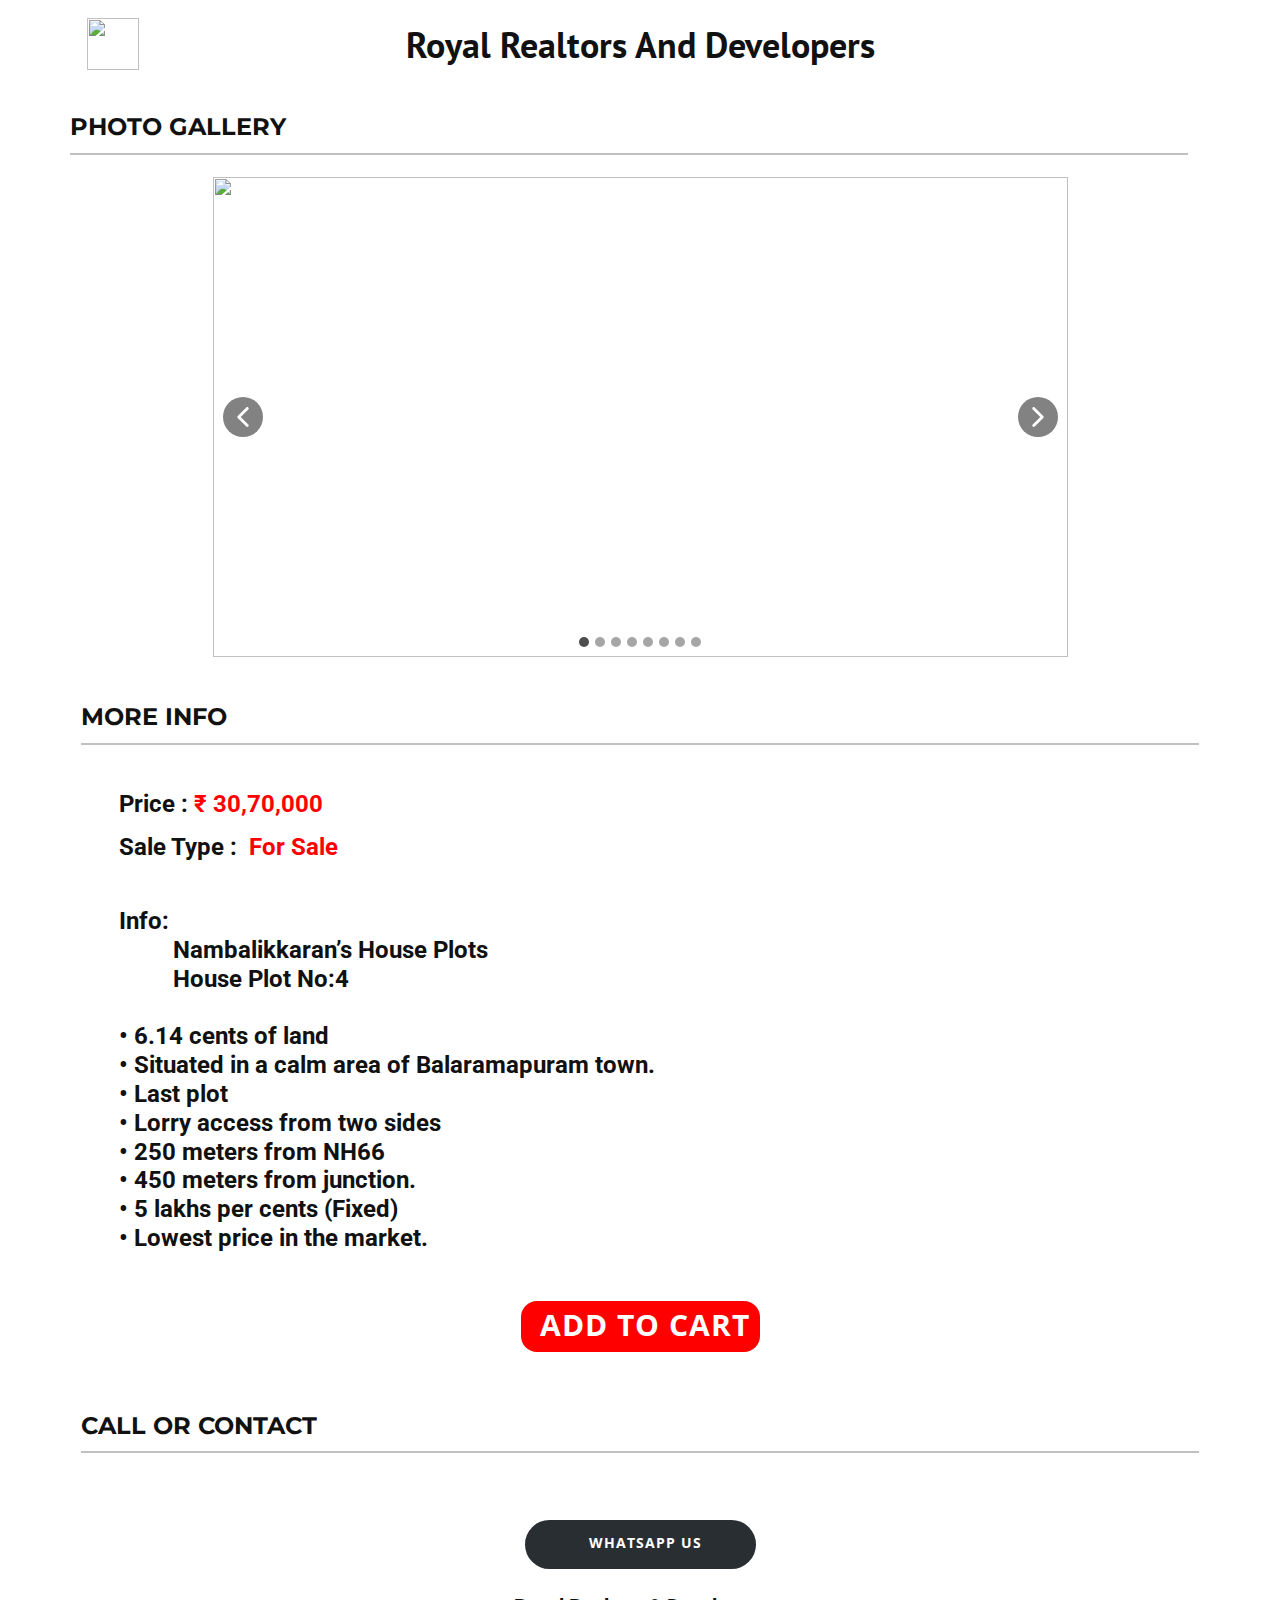
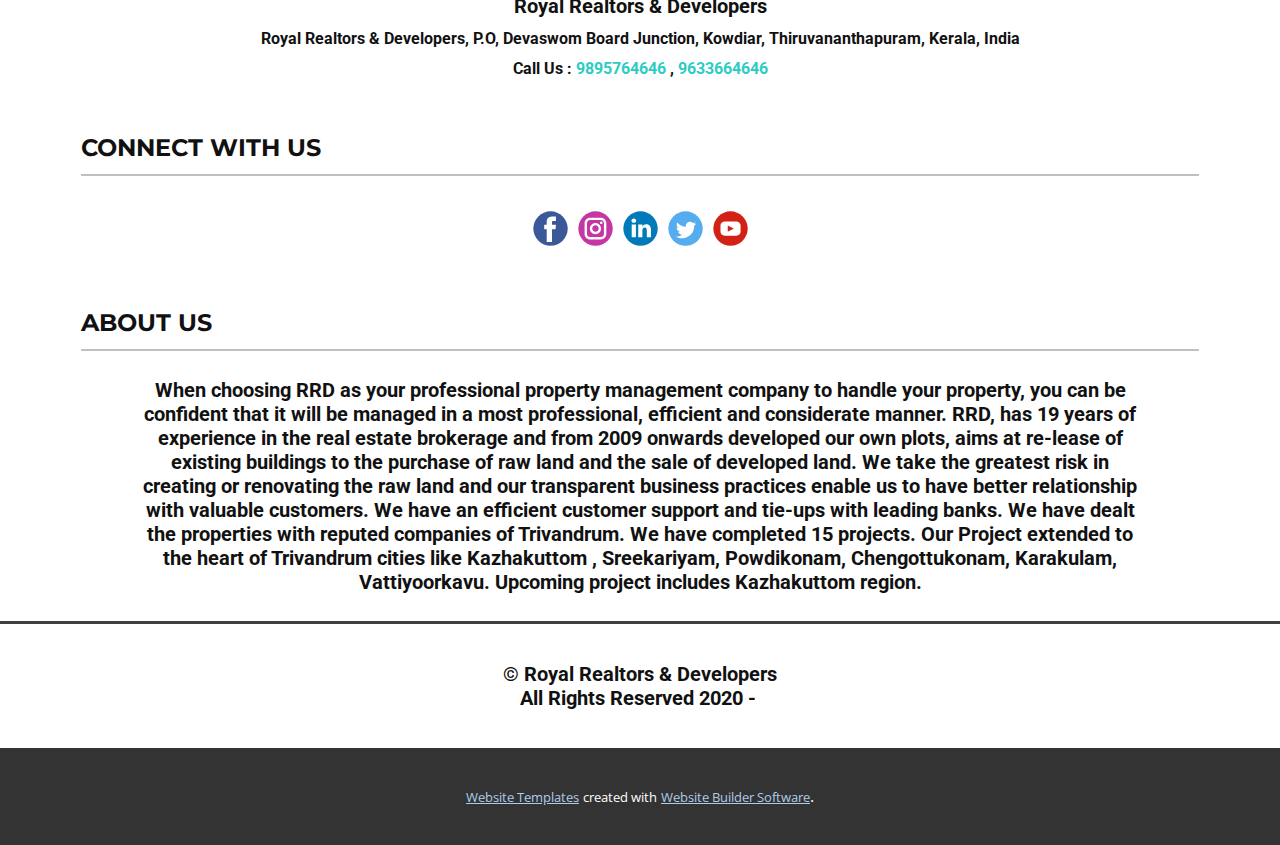
==== Location1.html @ 9d39d1f1 "Add files via upload" ====
<!DOCTYPE html>
<html style="font-size: 16px;"><head>
    <meta name="viewport" content="width=device-width, initial-scale=1.0">
    <meta charset="utf-8">
    <meta name="keywords" content="real estate">
    <meta name="description" content="When choosing RRD as your professional property management company to handle your property, you can be confident that it will be managed in a most professional, efficient and considerate manner. RRD, has 19 years of experience in the real estate brokerage and from 2009 onwards developed our own plots, aims at re-lease of existing buildings to the purchase of raw land and the sale of developed land. We take the greatest risk in creating or renovating the raw land and our transparent business practices enable us to have a  better relationship with valuable customers. We have an efficient customer support and tie-ups with leading banks. We have dealt the properties with reputed companies of Trivandrum. We have completed 15 projects. Our Project extended to the heart of Trivandrum cities like Kazhakuttom , Sreekariyam, Powdikonam, Chengottukonam, Karakulam, Vattiyoorkavu. Upcoming project includes Kazhakuttom region.">
    <meta name="page_type" content="np-template-header-footer-from-plugin">
    <meta property="og:title" content="Royal Realtors And Developers">
    <meta property="og:description" content="When choosing RRD as your professional property management company to handle your property, you can be confident that it will be managed in a most professional, efficient and considerate manner. RRD, has 19 years of experience in the real estate brokerage and from 2009 onwards developed our own plots, aims at re-lease of existing buildings to the purchase of raw land and the sale of developed land. We take the greatest risk in creating or renovating the raw land and our transparent business practices enable us to 
 better relationship with valuable customers. We have an efficient customer support and tie-ups with leading banks. We have dealt the properties with reputed companies of Trivandrum. We have completed 15 projects. Our Project extended to the heart of Trivandrum cities like Kazhakuttom , Sreekariyam, Powdikonam, Chengottukonam, Karakulam, Vattiyoorkavu. Upcoming project includes Kazhakuttom region.">
    <meta property="og:image" content="https://royalrealtorsanddevelopers.com/images/Capture.PNG">
    <meta property="og:url" content="https://royalrealtorsanddevelopers.com/">
    <title>Location1</title>
    <link rel="stylesheet" href="nicepage.css" media="screen">
<link rel="stylesheet" href="Location1.css" media="screen">
    <script class="u-script" type="text/javascript" src="jquery.js" defer=""></script>
    <script class="u-script" type="text/javascript" src="nicepage.js" defer=""></script>
    <link id="u-theme-google-font" rel="stylesheet" href="https://fonts.googleapis.com/css?family=Roboto:100,100i,300,300i,400,400i,500,500i,700,700i,900,900i|Open+Sans:300,300i,400,400i,500,500i,600,600i,700,700i,800,800i">
    <link id="u-page-google-font" rel="stylesheet" href="https://fonts.googleapis.com/css?family=Montserrat:100,100i,200,200i,300,300i,400,400i,500,500i,600,600i,700,700i,800,800i,900,900i|PT+Sans:400,400i,700,700i">
    
    
    
    
    
    
    
    <script type="application/ld+json">{
		"@context": "http://schema.org",
		"@type": "Organization",
		"name": "Site1",
		"logo": "images/RD.png"
}</script>
    <meta name="theme-color" content="#478ac9">
    <meta property="og:type" content="website">
  </head>
  <body class="u-body u-overlap u-xl-mode"><header class="u-clearfix u-header u-header" id="sec-b1ee"><div class="u-clearfix u-sheet u-sheet-1">
        <a href="https://nicepage.com" class="u-image u-logo u-image-1" data-image-width="376" data-image-height="376" title="Royal Realtors And Developers" target="_blank">
          <img src="images/RD.png" class="u-logo-image u-logo-image-1">
        </a>
        <h2 class="u-custom-font u-font-pt-sans u-text u-text-default u-text-1">Royal Realtors And Developers</h2>
      </div></header>
    <section class="u-align-center u-clearfix u-section-1" id="carousel_2ff1">
      <div class="u-clearfix u-sheet u-sheet-1">
        <h3 class="u-custom-font u-font-montserrat u-text u-text-default u-text-1">PHOTO GALLERY</h3>
        <div class="u-border-2 u-border-grey-25 u-expanded-width-sm u-expanded-width-xs u-line u-line-horizontal u-line-1"></div>
        <div class="u-carousel u-expanded-width-sm u-expanded-width-xs u-gallery u-gallery-slider u-layout-carousel u-lightbox u-no-transition u-show-text-none u-gallery-1" id="carousel-d2d5" data-interval="3000" data-u-ride="carousel">
          <ol class="u-absolute-hcenter u-carousel-indicators u-carousel-indicators-1">
            <li data-u-target="#carousel-d2d5" data-u-slide-to="0" class="u-active u-grey-70 u-shape-circle" style="width: 10px; height: 10px;"></li>
            <li data-u-target="#carousel-d2d5" data-u-slide-to="1" class="u-grey-70 u-shape-circle" style="width: 10px; height: 10px;"></li>
            <li data-u-target="#carousel-d2d5" data-u-slide-to="2" class="u-grey-70 u-shape-circle" style="width: 10px; height: 10px;"></li>
            <li data-u-target="#carousel-d2d5" data-u-slide-to="3" class="u-grey-70 u-shape-circle" style="width: 10px; height: 10px;"></li>
            <li data-u-target="#carousel-d2d5" data-u-slide-to="4" class="u-grey-70 u-shape-circle" style="width: 10px; height: 10px;"></li>
            <li data-u-target="#carousel-d2d5" data-u-slide-to="5" class="u-grey-70 u-shape-circle" style="width: 10px; height: 10px;"></li>
            <li data-u-target="#carousel-d2d5" data-u-slide-to="6" class="u-grey-70 u-shape-circle" style="width: 10px; height: 10px;"></li>
            <li data-u-target="#carousel-d2d5" data-u-slide-to="7" class="u-grey-70 u-shape-circle" style="width: 10px; height: 10px;"></li>
          </ol>
          <div class="u-carousel-inner u-gallery-inner" role="listbox">
            <div class="u-active u-carousel-item u-effect-hover-zoom u-gallery-item u-carousel-item-1">
              <div class="u-back-slide" data-image-width="1280" data-image-height="853">
                <img class="u-back-image u-expanded" src="images/590e5642c9843cd0bc4e6ba8551881e6516415a4ea1345f6e442e38b2df51c5eec482bec0491bcd483e52f38b1252feae409e28e91f0597064be2d_1280.jpg">
              </div>
              <div class="u-align-center u-over-slide u-shading u-valign-bottom u-over-slide-1">
                <h3 class="u-gallery-heading">Sample Title</h3>
                <p class="u-gallery-text">Sample Text</p>
              </div>
            </div>
            <div class="u-carousel-item u-effect-hover-zoom u-gallery-item u-carousel-item-2">
              <div class="u-back-slide" data-image-width="1280" data-image-height="853">
                <img class="u-back-image u-expanded" src="images/58fcbdb01c2e2a2086f4619d7ab061e01f08f7cf4d8986356956641debf6da3e0650141b98f0b48730e9c8c05ffc197c6cccabd06b8dfc4f2fd293_1280.jpg">
              </div>
              <div class="u-align-center u-over-slide u-shading u-valign-bottom u-over-slide-2">
                <h3 class="u-gallery-heading">Sample Title</h3>
                <p class="u-gallery-text">Sample Text</p>
              </div>
            </div>
            <div class="u-carousel-item u-effect-hover-zoom u-gallery-item u-carousel-item-3" data-image-width="1280" data-image-height="852">
              <div class="u-back-slide">
                <img class="u-back-image u-expanded" src="images/d18e6d2af24914d0b882b11bbdefa2b4f7e20efd5489ebe715fe7b8fc31196ff6f82b089f350cbb0705ab23460b01c6a4dc98a6c7d9b26a32f5463_1280.jpg">
              </div>
              <div class="u-align-center u-over-slide u-shading u-valign-bottom u-over-slide-3">
                <h3 class="u-gallery-heading"></h3>
                <p class="u-gallery-text"></p>
              </div>
              <style data-mode="XL"></style>
              <style data-mode="LG"></style>
              <style data-mode="MD"></style>
              <style data-mode="SM" data-visited="true"></style>
              <style data-mode="XS" data-visited="true"></style>
            </div>
            <div class="u-carousel-item u-effect-hover-zoom u-gallery-item u-carousel-item-4" data-image-width="1280" data-image-height="854">
              <div class="u-back-slide">
                <img class="u-back-image u-expanded" src="images/3fb2133cadc5987c70ceada76b0f1e65855e15e6e66bc5dcd00f9c823361b6dbe8cf00a1124fa290e280594bf26bf7623d11e26c12d0a24aa17253_1280.jpg">
              </div>
              <div class="u-align-center u-over-slide u-shading u-valign-bottom u-over-slide-4">
                <h3 class="u-gallery-heading"></h3>
                <p class="u-gallery-text"></p>
              </div>
              <style data-mode="XL"></style>
              <style data-mode="LG"></style>
              <style data-mode="MD"></style>
              <style data-mode="SM" data-visited="true"></style>
              <style data-mode="XS" data-visited="true"></style>
            </div>
            <div class="u-carousel-item u-effect-hover-zoom u-gallery-item u-carousel-item-5" data-image-width="1280" data-image-height="853">
              <div class="u-back-slide">
                <img class="u-back-image u-expanded" src="images/f7792eae783a4cba93d1e8199212bc32e83614878aabf1c8a07573dd4c50be8c74aaac55f8b8408001f465eae0656f93c340de7c969a3b70f84010_1280.jpg">
              </div>
              <div class="u-align-center u-over-slide u-shading u-valign-bottom u-over-slide-5">
                <h3 class="u-gallery-heading"></h3>
                <p class="u-gallery-text"></p>
              </div>
              <style data-mode="XL"></style>
              <style data-mode="LG"></style>
              <style data-mode="MD"></style>
              <style data-mode="SM" data-visited="true"></style>
              <style data-mode="XS" data-visited="true"></style>
            </div>
            <div class="u-carousel-item u-effect-hover-zoom u-gallery-item u-carousel-item-6" data-image-width="1280" data-image-height="853">
              <div class="u-back-slide">
                <img class="u-back-image u-expanded" src="images/73648f85df98ddde2e33e15a2dccb6cdaaf2d7b7ce01a9cd71805e27a13dcb724381d9591a0b8a05b9e05db5ae8a9bd6d921c2214d1762406c962d_1280.jpg">
              </div>
              <div class="u-align-center u-over-slide u-shading u-valign-bottom u-over-slide-6">
                <h3 class="u-gallery-heading"></h3>
                <p class="u-gallery-text"></p>
              </div>
              <style data-mode="XL"></style>
              <style data-mode="LG"></style>
              <style data-mode="MD"></style>
              <style data-mode="SM" data-visited="true"></style>
              <style data-mode="XS" data-visited="true"></style>
            </div>
            <div class="u-carousel-item u-effect-hover-zoom u-gallery-item u-carousel-item-7" data-image-width="1280" data-image-height="854">
              <div class="u-back-slide">
                <img class="u-back-image u-expanded" src="images/2d8bbfc86cb6087122ffff1c66a5096d2543ff55342c0626e1d8d8d49f1c3b5e306816e7b6b1b5e67ea3aeecd54884dfebed16296fbf1a8965df97_1280.jpg">
              </div>
              <div class="u-align-center u-over-slide u-shading u-valign-bottom u-over-slide-7">
                <h3 class="u-gallery-heading"></h3>
                <p class="u-gallery-text"></p>
              </div>
              <style data-mode="XL"></style>
              <style data-mode="LG"></style>
              <style data-mode="MD"></style>
              <style data-mode="SM" data-visited="true"></style>
              <style data-mode="XS" data-visited="true"></style>
            </div>
            <div class="u-carousel-item u-effect-hover-zoom u-gallery-item u-carousel-item-8" data-image-width="1280" data-image-height="853">
              <div class="u-back-slide">
                <img class="u-back-image u-expanded" src="images/c733d10cbdf00662755f454e500145939c266580ed39a26cb7cc3b9be3c23f81f43ade120c67b13ee83c80afc3b2d7bc4faf7811c46c7748695272_1280.jpg">
              </div>
              <div class="u-align-center u-over-slide u-shading u-valign-bottom u-over-slide-8">
                <h3 class="u-gallery-heading"></h3>
                <p class="u-gallery-text"></p>
              </div>
              <style data-mode="XL"></style>
              <style data-mode="LG"></style>
              <style data-mode="MD"></style>
              <style data-mode="SM" data-visited="true"></style>
              <style data-mode="XS" data-visited="true"></style>
            </div>
          </div>
          <a class="u-absolute-vcenter u-carousel-control u-carousel-control-prev u-grey-70 u-icon-circle u-opacity u-opacity-70 u-spacing-10 u-text-white u-carousel-control-1" href="#carousel-d2d5" role="button" data-u-slide="prev">
            <span aria-hidden="true">
              <svg viewBox="0 0 451.847 451.847"><path d="M97.141,225.92c0-8.095,3.091-16.192,9.259-22.366L300.689,9.27c12.359-12.359,32.397-12.359,44.751,0
c12.354,12.354,12.354,32.388,0,44.748L173.525,225.92l171.903,171.909c12.354,12.354,12.354,32.391,0,44.744
c-12.354,12.365-32.386,12.365-44.745,0l-194.29-194.281C100.226,242.115,97.141,234.018,97.141,225.92z"></path></svg>
            </span>
            <span class="sr-only">
              <svg viewBox="0 0 451.847 451.847"><path d="M97.141,225.92c0-8.095,3.091-16.192,9.259-22.366L300.689,9.27c12.359-12.359,32.397-12.359,44.751,0
c12.354,12.354,12.354,32.388,0,44.748L173.525,225.92l171.903,171.909c12.354,12.354,12.354,32.391,0,44.744
c-12.354,12.365-32.386,12.365-44.745,0l-194.29-194.281C100.226,242.115,97.141,234.018,97.141,225.92z"></path></svg>
            </span>
          </a>
          <a class="u-absolute-vcenter u-carousel-control u-carousel-control-next u-grey-70 u-icon-circle u-opacity u-opacity-70 u-spacing-10 u-text-white u-carousel-control-2" href="#carousel-d2d5" role="button" data-u-slide="next">
            <span aria-hidden="true">
              <svg viewBox="0 0 451.846 451.847"><path d="M345.441,248.292L151.154,442.573c-12.359,12.365-32.397,12.365-44.75,0c-12.354-12.354-12.354-32.391,0-44.744
L278.318,225.92L106.409,54.017c-12.354-12.359-12.354-32.394,0-44.748c12.354-12.359,32.391-12.359,44.75,0l194.287,194.284
c6.177,6.18,9.262,14.271,9.262,22.366C354.708,234.018,351.617,242.115,345.441,248.292z"></path></svg>
            </span>
            <span class="sr-only">
              <svg viewBox="0 0 451.846 451.847"><path d="M345.441,248.292L151.154,442.573c-12.359,12.365-32.397,12.365-44.75,0c-12.354-12.354-12.354-32.391,0-44.744
L278.318,225.92L106.409,54.017c-12.354-12.359-12.354-32.394,0-44.748c12.354-12.359,32.391-12.359,44.75,0l194.287,194.284
c6.177,6.18,9.262,14.271,9.262,22.366C354.708,234.018,351.617,242.115,345.441,248.292z"></path></svg>
            </span>
          </a>
        </div>
      </div>
    </section>
    <section class="u-align-center u-clearfix u-section-2" id="carousel_0eda">
      <div class="u-clearfix u-sheet u-valign-middle-xs u-sheet-1">
        <h3 class="u-custom-font u-font-montserrat u-text u-text-default u-text-1">MORE INFO</h3>
        <div class="u-border-2 u-border-grey-25 u-line u-line-horizontal u-line-1"></div>
        <h4 class="u-text u-text-default u-text-2">Price : <span class="u-text-custom-color-3">₹ 30,70,000</span>
        </h4>
        <h4 class="u-text u-text-default u-text-3">Sale Type :&nbsp;<font color="#ff0000">&nbsp;For Sale</font>
        </h4>
        <h4 class="u-align-left u-text u-text-4">Info:&nbsp;<br>&nbsp; &nbsp; &nbsp; &nbsp; &nbsp;Nambalikkaran’s House Plots&nbsp;<br>&nbsp; &nbsp; &nbsp; &nbsp; &nbsp;House Plot No:4<br>
          <br>• 6.14 cents of land&nbsp;<br>• Situated in a calm area of Balaramapuram town.<br>• Last plot<br>• Lorry access from two sides&nbsp;<br>• 250 meters from NH66<br>• 450 meters from junction.<br>• 5 lakhs per cents (Fixed)<br>• Lowest price in the market.<br>
          <br>
        </h4>
        <a href="https://wa.me/p/3936791296411048/919895764646" class="u-border-none u-btn u-btn-round u-button-style u-custom-color-3 u-hover-custom-color-4 u-radius-16 u-btn-1" target="_blank"><span class="u-file-icon u-icon"><img src="images/891407.png" alt=""></span>&nbsp;Add to Cart
        </a>
      </div>
    </section>
    <section class="u-align-center u-clearfix u-section-3" id="carousel_b245">
      <div class="u-clearfix u-sheet u-sheet-1">
        <h3 class="u-custom-font u-font-montserrat u-text u-text-default u-text-1">CALL OR CONTACT</h3>
        <div class="u-border-2 u-border-grey-25 u-line u-line-horizontal u-line-1"></div>
        <a href="https://nicepage.com/joomla-page-builder" class="u-border-none u-btn u-btn-round u-button-style u-hover-custom-color-2 u-palette-1-dark-3 u-radius-50 u-text-hover-white u-btn-1"><span class="u-file-icon u-icon"><img src="images/1384055.png" alt=""></span>&nbsp;&nbsp;Whatsapp us
        </a>
        <h5 class="u-text u-text-default u-text-2"> Royal Realtors &amp; Developers</h5>
        <h6 class="u-text u-text-default u-text-3"> Royal Realtors &amp; Developers, P.O, Devaswom Board Junction, Kowdiar, Thiruvananthapuram, Kerala, India </h6>
        <h6 class="u-text u-text-default u-text-4">Call Us : <span class="u-text-palette-4-base">
            <a href="tel:9895764646" class="u-active-none u-border-none u-btn u-button-link u-button-style u-hover-none u-none u-text-palette-4-base u-btn-2">9895764646</a>
          </span>, <span class="u-text-palette-4-base">
            <a href="tel:9633664646" class="u-active-none u-border-none u-btn u-button-link u-button-style u-hover-none u-none u-text-palette-4-base u-btn-3">9633664646</a>
          </span>
        </h6>
      </div>
    </section>
    <section class="u-align-center u-clearfix u-section-4" id="carousel_00d2">
      <div class="u-clearfix u-sheet u-sheet-1">
        <h3 class="u-custom-font u-font-montserrat u-text u-text-default u-text-1">connect with us</h3>
        <div class="u-border-2 u-border-grey-25 u-line u-line-horizontal u-line-1"></div>
        <div class="u-social-icons u-spacing-10 u-social-icons-1">
          <a class="u-social-url" title="FaceBook" target="_blank" href="https://www.facebook.com/royalrealtorsdevelopers/"><span class="u-icon u-social-facebook u-social-icon u-icon-1"><svg class="u-svg-link" preserveAspectRatio="xMidYMin slice" viewBox="0 0 112 112" style=""><use xmlns:xlink="http://www.w3.org/1999/xlink" xlink:href="#svg-ef6e"></use></svg><svg class="u-svg-content" viewBox="0 0 112 112" x="0" y="0" id="svg-ef6e"><circle fill="currentColor" cx="56.1" cy="56.1" r="55"></circle><path fill="#FFFFFF" d="M73.5,31.6h-9.1c-1.4,0-3.6,0.8-3.6,3.9v8.5h12.6L72,58.3H60.8v40.8H43.9V58.3h-8V43.9h8v-9.2
c0-6.7,3.1-17,17-17h12.5v13.9H73.5z"></path></svg></span>
          </a>
          <a class="u-social-url" title="Instagram" target="_blank" href="https://www.instagram.com/royalrealtorsanddevelopers"><span class="u-icon u-social-icon u-social-instagram u-icon-2"><svg class="u-svg-link" preserveAspectRatio="xMidYMin slice" viewBox="0 0 112 112" style=""><use xmlns:xlink="http://www.w3.org/1999/xlink" xlink:href="#svg-b1e0"></use></svg><svg class="u-svg-content" viewBox="0 0 112 112" x="0" y="0" id="svg-b1e0"><circle fill="currentColor" cx="56.1" cy="56.1" r="55"></circle><path fill="#FFFFFF" d="M55.9,38.2c-9.9,0-17.9,8-17.9,17.9C38,66,46,74,55.9,74c9.9,0,17.9-8,17.9-17.9C73.8,46.2,65.8,38.2,55.9,38.2
z M55.9,66.4c-5.7,0-10.3-4.6-10.3-10.3c-0.1-5.7,4.6-10.3,10.3-10.3c5.7,0,10.3,4.6,10.3,10.3C66.2,61.8,61.6,66.4,55.9,66.4z"></path><path fill="#FFFFFF" d="M74.3,33.5c-2.3,0-4.2,1.9-4.2,4.2s1.9,4.2,4.2,4.2s4.2-1.9,4.2-4.2S76.6,33.5,74.3,33.5z"></path><path fill="#FFFFFF" d="M73.1,21.3H38.6c-9.7,0-17.5,7.9-17.5,17.5v34.5c0,9.7,7.9,17.6,17.5,17.6h34.5c9.7,0,17.5-7.9,17.5-17.5V38.8
C90.6,29.1,82.7,21.3,73.1,21.3z M83,73.3c0,5.5-4.5,9.9-9.9,9.9H38.6c-5.5,0-9.9-4.5-9.9-9.9V38.8c0-5.5,4.5-9.9,9.9-9.9h34.5
c5.5,0,9.9,4.5,9.9,9.9V73.3z"></path></svg></span>
          </a>
          <a class="u-social-url" target="_blank" data-type="LinkedIn" title="LinkedIn" href="https://www.linkedin.com/in/royal-realtors-and-developers-364358211"><span class="u-icon u-social-icon u-social-linkedin u-icon-3"><svg class="u-svg-link" preserveAspectRatio="xMidYMin slice" viewBox="0 0 112 112" style=""><use xmlns:xlink="http://www.w3.org/1999/xlink" xlink:href="#svg-7217"></use></svg><svg class="u-svg-content" viewBox="0 0 112 112" x="0" y="0" id="svg-7217"><circle fill="currentColor" cx="56.1" cy="56.1" r="55"></circle><path fill="#FFFFFF" d="M41.3,83.7H27.9V43.4h13.4V83.7z M34.6,37.9L34.6,37.9c-4.6,0-7.5-3.1-7.5-7c0-4,3-7,7.6-7s7.4,3,7.5,7
            C42.2,34.8,39.2,37.9,34.6,37.9z M89.6,83.7H76.2V62.2c0-5.4-1.9-9.1-6.8-9.1c-3.7,0-5.9,2.5-6.9,4.9c-0.4,0.9-0.4,2.1-0.4,3.3v22.5
            H48.7c0,0,0.2-36.5,0-40.3h13.4v5.7c1.8-2.7,5-6.7,12.1-6.7c8.8,0,15.4,5.8,15.4,18.1V83.7z"></path></svg></span>
          </a>
          <a class="u-social-url" title="Twitter" target="_blank" href="https://www.twitter.com/RoyalRealtorsa1"><span class="u-icon u-social-icon u-social-twitter u-icon-4"><svg class="u-svg-link" preserveAspectRatio="xMidYMin slice" viewBox="0 0 112 112" style=""><use xmlns:xlink="http://www.w3.org/1999/xlink" xlink:href="#svg-a0a5"></use></svg><svg class="u-svg-content" viewBox="0 0 112 112" x="0" y="0" id="svg-a0a5"><circle fill="currentColor" class="st0" cx="56.1" cy="56.1" r="55"></circle><path fill="#FFFFFF" d="M83.8,47.3c0,0.6,0,1.2,0,1.7c0,17.7-13.5,38.2-38.2,38.2C38,87.2,31,85,25,81.2c1,0.1,2.1,0.2,3.2,0.2
c6.3,0,12.1-2.1,16.7-5.7c-5.9-0.1-10.8-4-12.5-9.3c0.8,0.2,1.7,0.2,2.5,0.2c1.2,0,2.4-0.2,3.5-0.5c-6.1-1.2-10.8-6.7-10.8-13.1
c0-0.1,0-0.1,0-0.2c1.8,1,3.9,1.6,6.1,1.7c-3.6-2.4-6-6.5-6-11.2c0-2.5,0.7-4.8,1.8-6.7c6.6,8.1,16.5,13.5,27.6,14
c-0.2-1-0.3-2-0.3-3.1c0-7.4,6-13.4,13.4-13.4c3.9,0,7.3,1.6,9.8,4.2c3.1-0.6,5.9-1.7,8.5-3.3c-1,3.1-3.1,5.8-5.9,7.4
c2.7-0.3,5.3-1,7.7-2.1C88.7,43,86.4,45.4,83.8,47.3z"></path></svg></span>
          </a>
          <a class="u-social-url" target="_blank" data-type="YouTube" title="YouTube" href="https://www.youtube.com/channel/UCu6lJDwfxgoMOw1WSIhPGRQ"><span class="u-icon u-social-icon u-social-youtube u-icon-5"><svg class="u-svg-link" preserveAspectRatio="xMidYMin slice" viewBox="0 0 112 112" style=""><use xmlns:xlink="http://www.w3.org/1999/xlink" xlink:href="#svg-9778"></use></svg><svg class="u-svg-content" viewBox="0 0 112 112" x="0" y="0" id="svg-9778"><circle fill="currentColor" cx="56.1" cy="56.1" r="55"></circle><path fill="#FFFFFF" d="M74.9,33.3H37.3c-7.4,0-13.4,6-13.4,13.4v18.8c0,7.4,6,13.4,13.4,13.4h37.6c7.4,0,13.4-6,13.4-13.4V46.7 C88.3,39.3,82.3,33.3,74.9,33.3L74.9,33.3z M65.9,57l-17.6,8.4c-0.5,0.2-1-0.1-1-0.6V47.5c0-0.5,0.6-0.9,1-0.6l17.6,8.9 C66.4,56,66.4,56.8,65.9,57L65.9,57z"></path></svg></span>
          </a>
        </div>
      </div>
    </section>
    <section class="u-align-center u-clearfix u-section-5" id="carousel_a1bf">
      <div class="u-clearfix u-sheet u-sheet-1">
        <h3 class="u-custom-font u-font-montserrat u-text u-text-default u-text-1">ABOUT US</h3>
        <div class="u-border-2 u-border-grey-25 u-line u-line-horizontal u-line-1"></div>
        <h5 class="u-text u-text-2"> When choosing RRD as your professional property management company to handle your property, you can be confident that it will be managed in a most professional, efficient and considerate manner. RRD, has 19 years of experience in the real estate brokerage and from 2009 onwards developed our own plots, aims at re-lease of existing buildings to the purchase of raw land and the sale of developed land. We take the greatest risk in creating or renovating the raw land and our transparent business practices enable us to have&nbsp;better relationship with valuable customers. We have an efficient customer support and tie-ups with leading banks. We have dealt the properties with reputed companies of Trivandrum. We have completed 15 projects. Our Project extended to the heart of Trivandrum cities like Kazhakuttom , Sreekariyam, Powdikonam, Chengottukonam, Karakulam, Vattiyoorkavu. Upcoming project includes Kazhakuttom region.</h5>
      </div>
    </section>
    <section class="u-border-3 u-border-grey-75 u-border-no-bottom u-border-no-left u-border-no-right u-clearfix u-section-6" id="sec-41e7">
      <div class="u-clearfix u-sheet u-valign-middle u-sheet-1">
        <h5 class="u-align-center u-text u-text-1"> © Royal Realtors &amp; Developers</h5>
        <h5 class="u-align-center u-text u-text-2"> All Rights Reserved 2020 -&nbsp;</h5>
      </div>
    </section>
    
    
    
    <section class="u-backlink u-clearfix u-grey-80">
      <a class="u-link" href="https://nicepage.com/website-templates" target="_blank">
        <span>Website Templates</span>
      </a>
      <p class="u-text">
        <span>created with</span>
      </p>
      <a class="u-link" href="" target="_blank">
        <span>Website Builder Software</span>
      </a>. 
    </section>
  
</body></html>
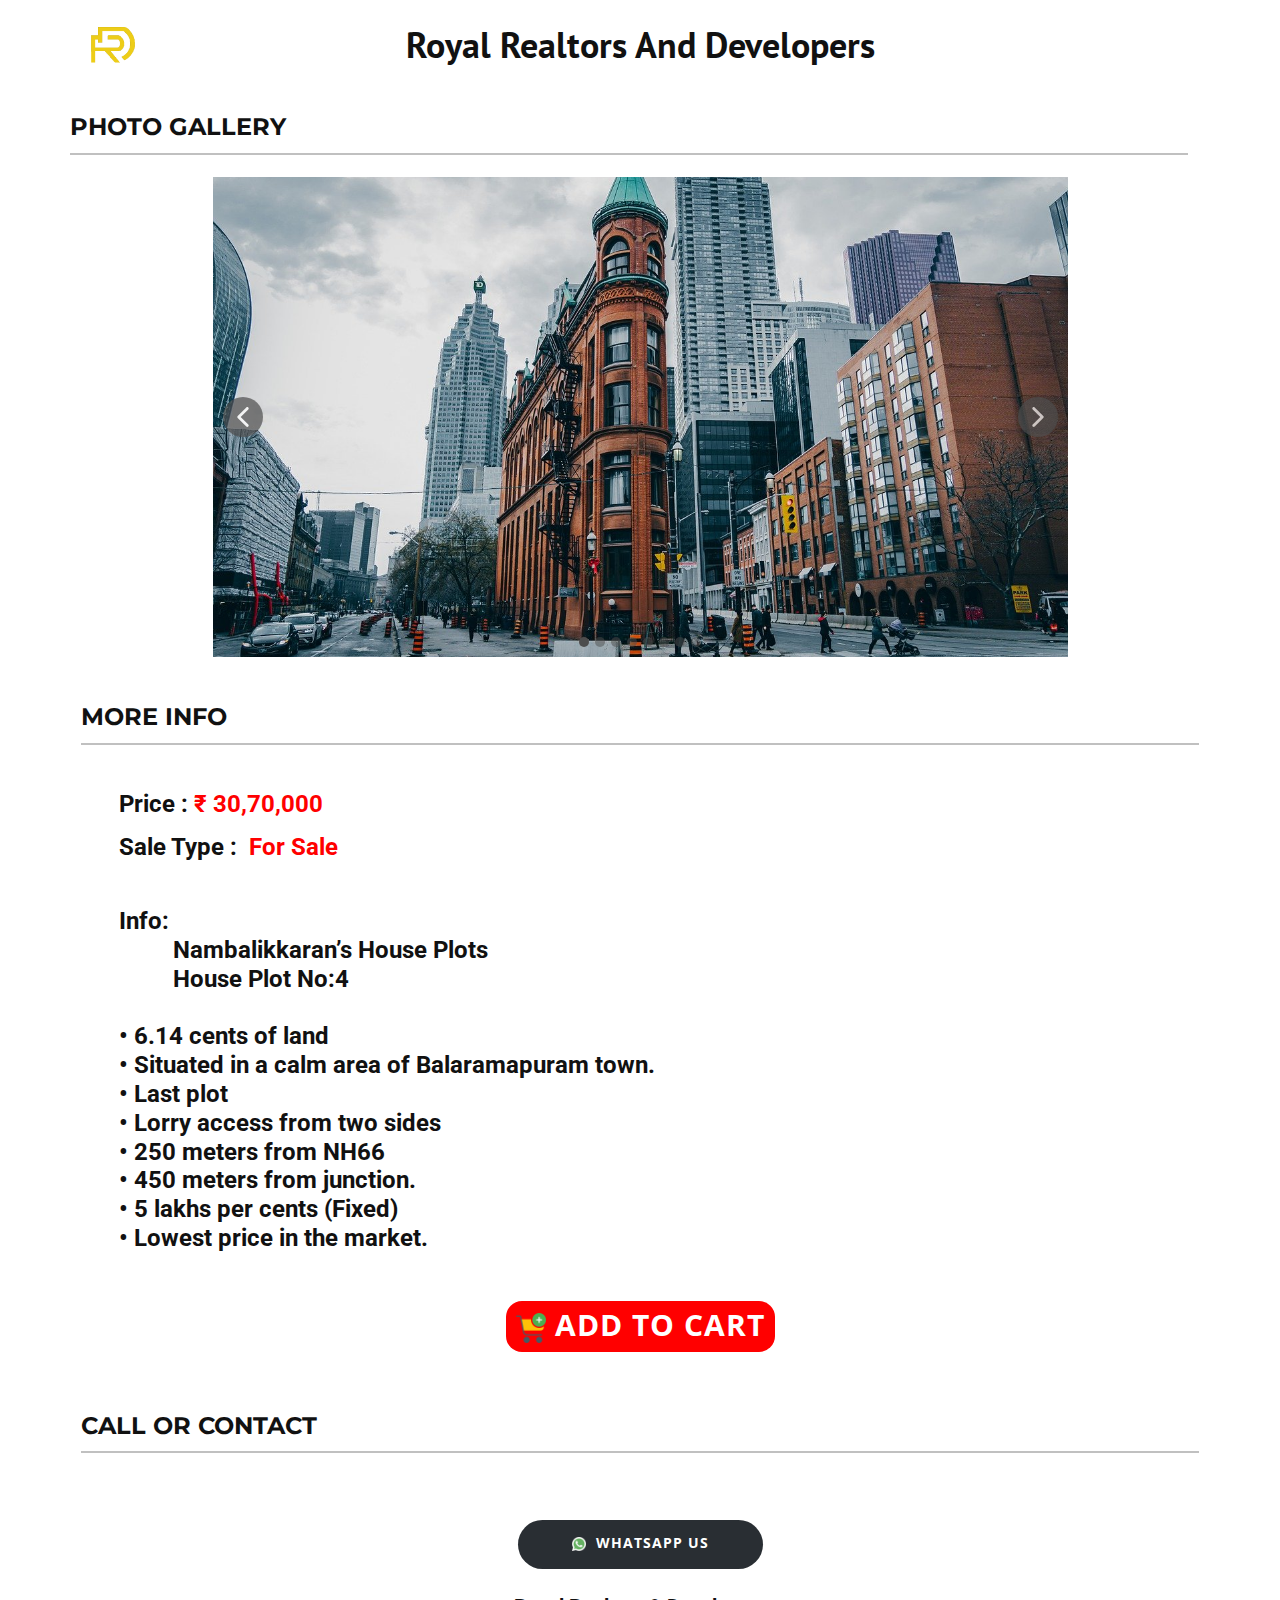
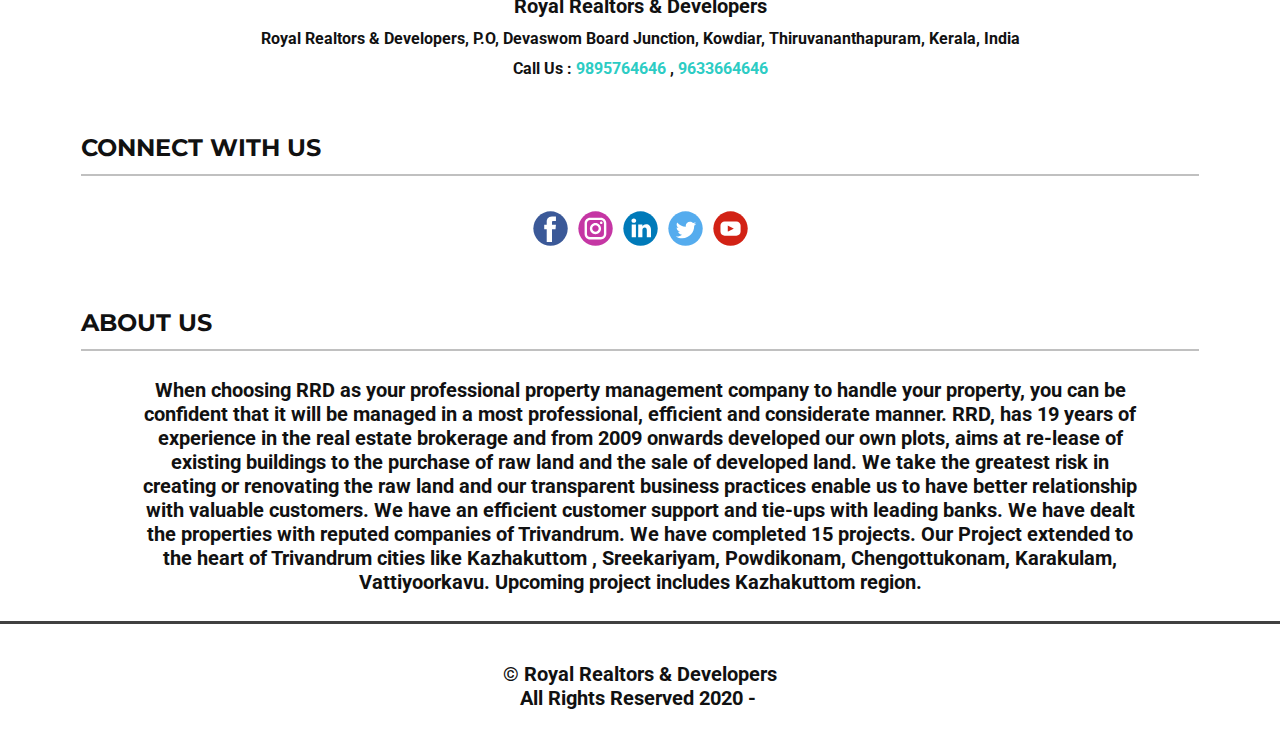
==== commit af0b73eb: "Update Location1.html" ====
--- a/Location1.html
+++ b/Location1.html
@@ -258,19 +258,4 @@
         <h5 class="u-align-center u-text u-text-2"> All Rights Reserved 2020 -&nbsp;</h5>
       </div>
     </section>
-    
-    
-    
-    <section class="u-backlink u-clearfix u-grey-80">
-      <a class="u-link" href="https://nicepage.com/website-templates" target="_blank">
-        <span>Website Templates</span>
-      </a>
-      <p class="u-text">
-        <span>created with</span>
-      </p>
-      <a class="u-link" href="" target="_blank">
-        <span>Website Builder Software</span>
-      </a>. 
-    </section>
-  
-</body></html>+</body></html>
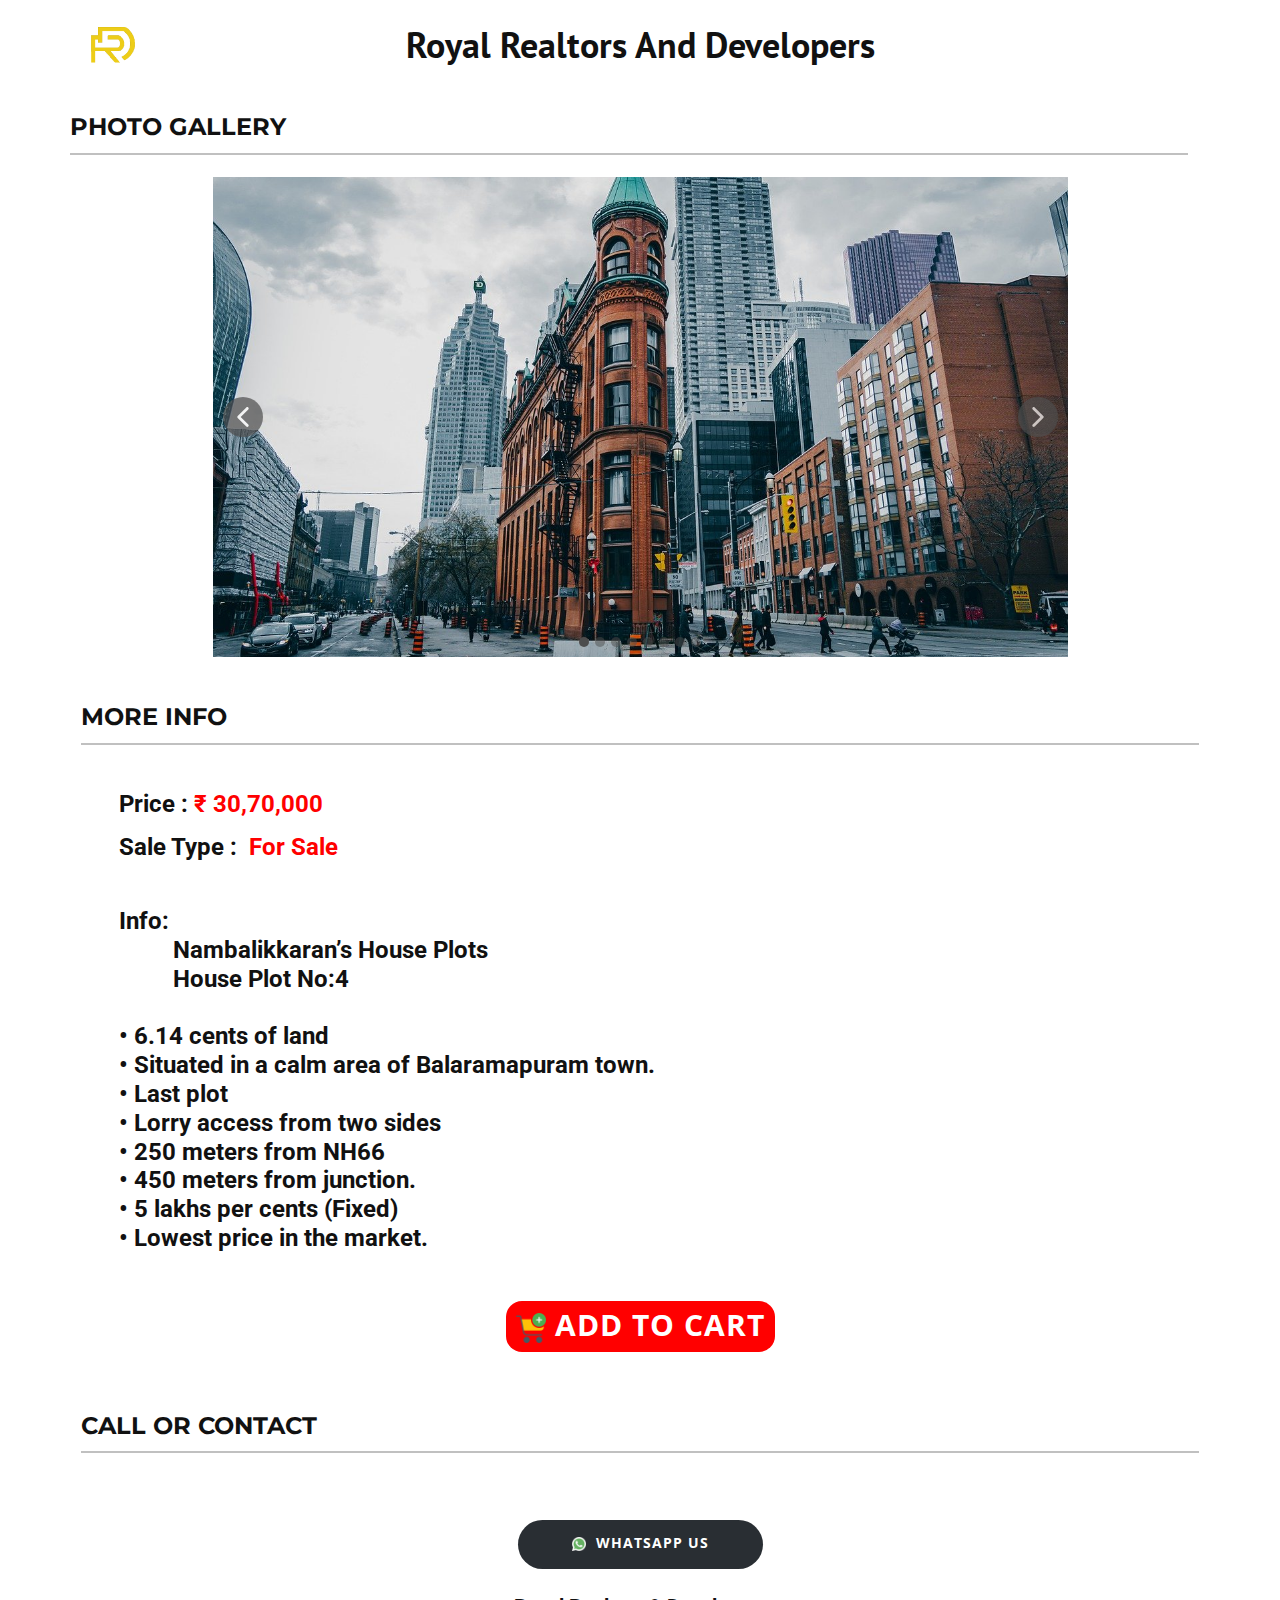
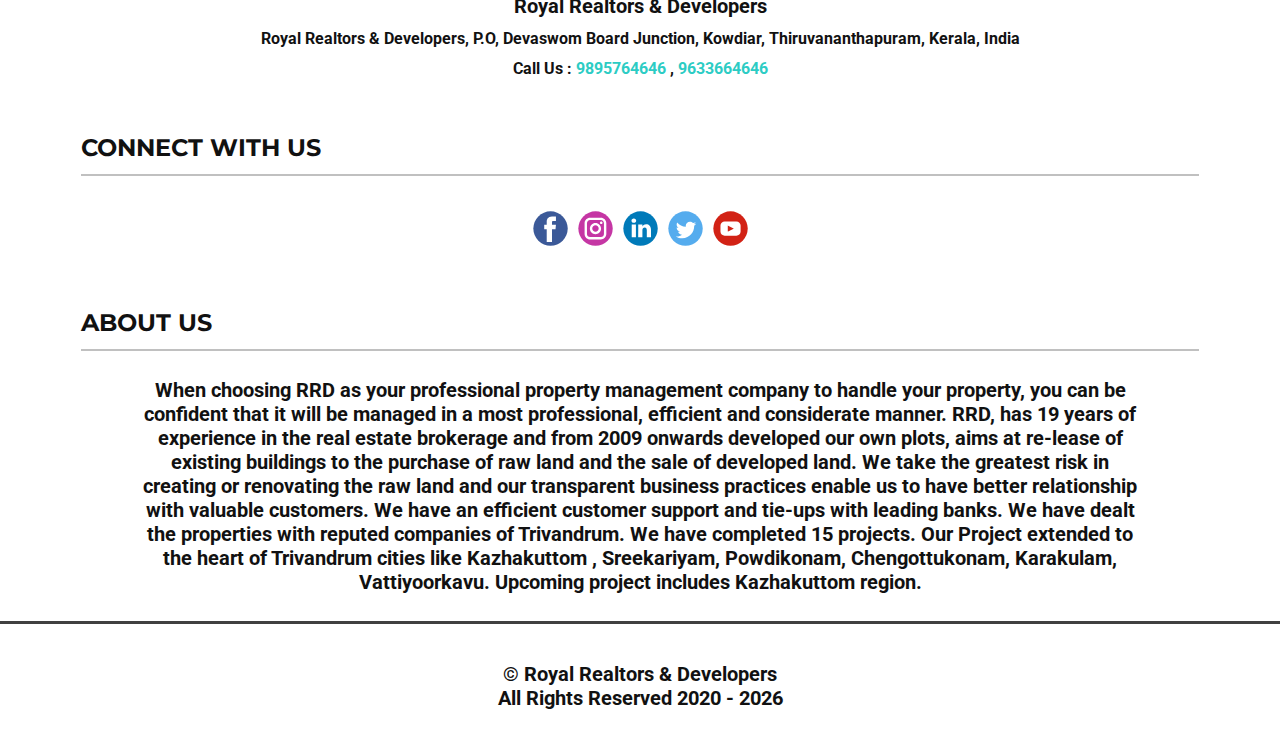
==== commit 705477b5: "Update Location1.html" ====
--- a/Location1.html
+++ b/Location1.html
@@ -255,7 +255,7 @@
     <section class="u-border-3 u-border-grey-75 u-border-no-bottom u-border-no-left u-border-no-right u-clearfix u-section-6" id="sec-41e7">
       <div class="u-clearfix u-sheet u-valign-middle u-sheet-1">
         <h5 class="u-align-center u-text u-text-1"> © Royal Realtors &amp; Developers</h5>
-        <h5 class="u-align-center u-text u-text-2"> All Rights Reserved 2020 -&nbsp;</h5>
+        <h5 class="u-align-center u-text u-text-2"> All Rights Reserved 2020 - <script type="text/javascript">var year = new Date();document.write(year.getFullYear());</script></h5>
       </div>
     </section>
 </body></html>
